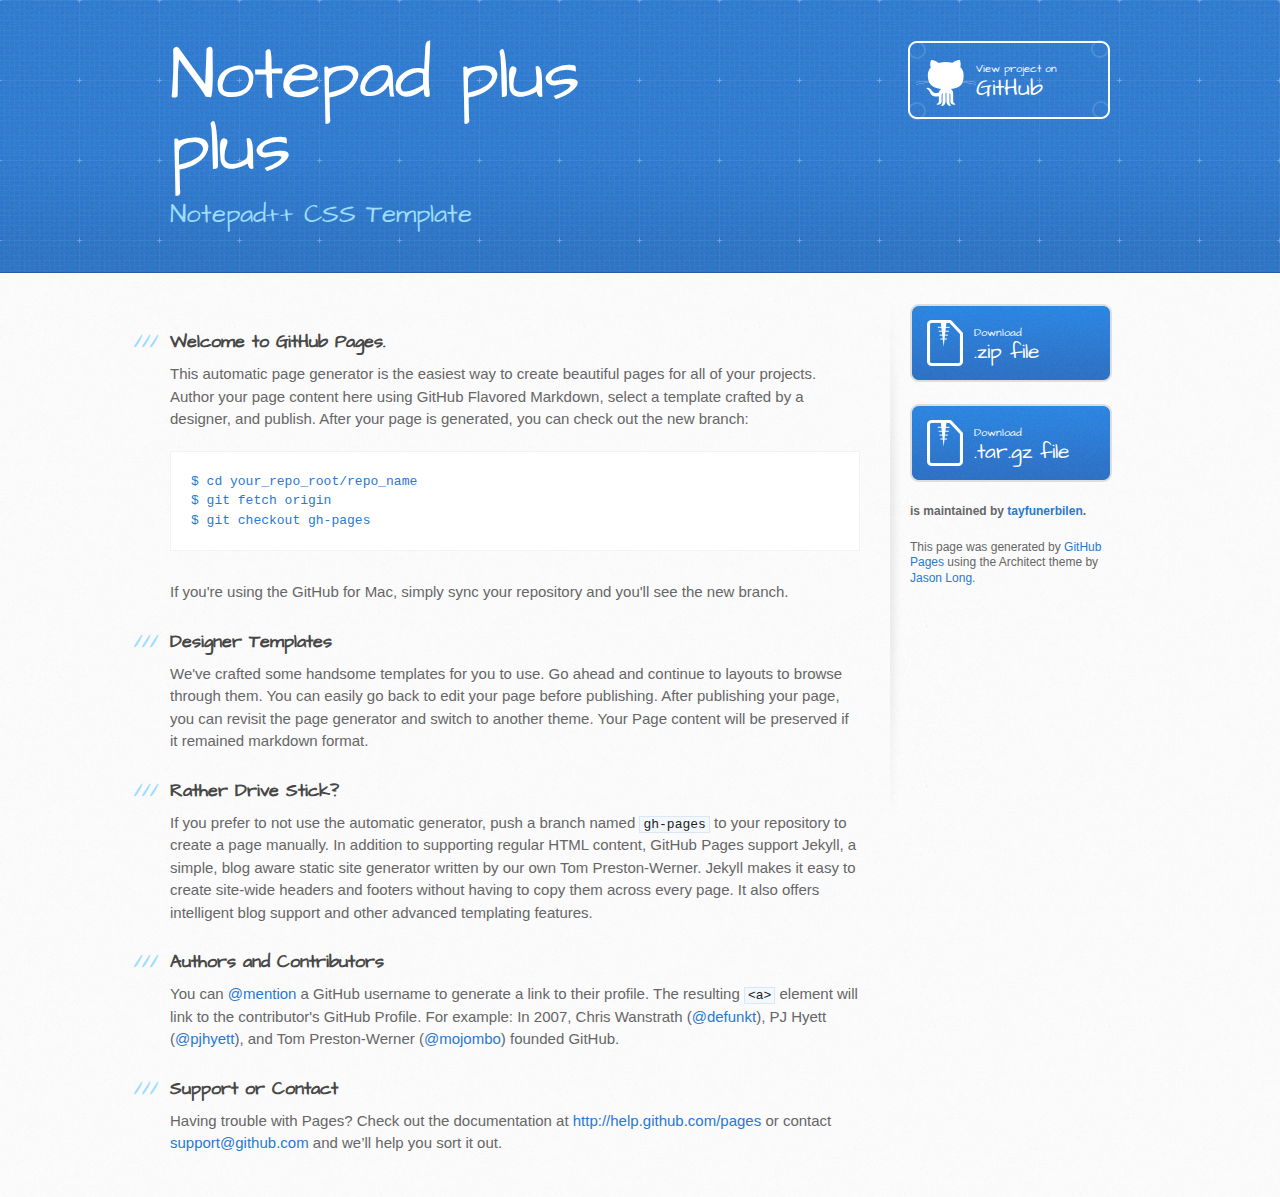
==== index.html @ f8ce4841 "Create gh-pages branch via GitHub" ====
<!DOCTYPE html>
<html>
  <head>
    <meta charset='utf-8'>
    <meta http-equiv="X-UA-Compatible" content="chrome=1">
    <meta name="viewport" content="width=device-width, initial-scale=1, maximum-scale=1">
    <link href='https://fonts.googleapis.com/css?family=Architects+Daughter' rel='stylesheet' type='text/css'>
    <link rel="stylesheet" type="text/css" href="stylesheets/stylesheet.css" media="screen" />
    <link rel="stylesheet" type="text/css" href="stylesheets/pygment_trac.css" media="screen" />
    <link rel="stylesheet" type="text/css" href="stylesheets/print.css" media="print" />

    <!--[if lt IE 9]>
    <script src="//html5shiv.googlecode.com/svn/trunk/html5.js"></script>
    <![endif]-->

    <title>Notepad plus plus by tayfunerbilen</title>
  </head>

  <body>
    <header>
      <div class="inner">
        <h1>Notepad plus plus</h1>
        <h2>Notepad++ CSS Template</h2>
        <a href="https://github.com/tayfunerbilen/notepad_plus_plus" class="button"><small>View project on</small>GitHub</a>
      </div>
    </header>

    <div id="content-wrapper">
      <div class="inner clearfix">
        <section id="main-content">
          <h3>
<a name="welcome-to-github-pages" class="anchor" href="#welcome-to-github-pages"><span class="octicon octicon-link"></span></a>Welcome to GitHub Pages.</h3>

<p>This automatic page generator is the easiest way to create beautiful pages for all of your projects. Author your page content here using GitHub Flavored Markdown, select a template crafted by a designer, and publish. After your page is generated, you can check out the new branch:</p>

<pre><code>$ cd your_repo_root/repo_name
$ git fetch origin
$ git checkout gh-pages
</code></pre>

<p>If you're using the GitHub for Mac, simply sync your repository and you'll see the new branch.</p>

<h3>
<a name="designer-templates" class="anchor" href="#designer-templates"><span class="octicon octicon-link"></span></a>Designer Templates</h3>

<p>We've crafted some handsome templates for you to use. Go ahead and continue to layouts to browse through them. You can easily go back to edit your page before publishing. After publishing your page, you can revisit the page generator and switch to another theme. Your Page content will be preserved if it remained markdown format.</p>

<h3>
<a name="rather-drive-stick" class="anchor" href="#rather-drive-stick"><span class="octicon octicon-link"></span></a>Rather Drive Stick?</h3>

<p>If you prefer to not use the automatic generator, push a branch named <code>gh-pages</code> to your repository to create a page manually. In addition to supporting regular HTML content, GitHub Pages support Jekyll, a simple, blog aware static site generator written by our own Tom Preston-Werner. Jekyll makes it easy to create site-wide headers and footers without having to copy them across every page. It also offers intelligent blog support and other advanced templating features.</p>

<h3>
<a name="authors-and-contributors" class="anchor" href="#authors-and-contributors"><span class="octicon octicon-link"></span></a>Authors and Contributors</h3>

<p>You can <a href="https://github.com/blog/821" class="user-mention">@mention</a> a GitHub username to generate a link to their profile. The resulting <code>&lt;a&gt;</code> element will link to the contributor's GitHub Profile. For example: In 2007, Chris Wanstrath (<a href="https://github.com/defunkt" class="user-mention">@defunkt</a>), PJ Hyett (<a href="https://github.com/pjhyett" class="user-mention">@pjhyett</a>), and Tom Preston-Werner (<a href="https://github.com/mojombo" class="user-mention">@mojombo</a>) founded GitHub.</p>

<h3>
<a name="support-or-contact" class="anchor" href="#support-or-contact"><span class="octicon octicon-link"></span></a>Support or Contact</h3>

<p>Having trouble with Pages? Check out the documentation at <a href="http://help.github.com/pages">http://help.github.com/pages</a> or contact <a href="mailto:support@github.com">support@github.com</a> and we’ll help you sort it out.</p>
        </section>

        <aside id="sidebar">
          <a href="https://github.com/tayfunerbilen/notepad_plus_plus/zipball/master" class="button">
            <small>Download</small>
            .zip file
          </a>
          <a href="https://github.com/tayfunerbilen/notepad_plus_plus/tarball/master" class="button">
            <small>Download</small>
            .tar.gz file
          </a>

          <p class="repo-owner"><a href="https://github.com/tayfunerbilen/notepad_plus_plus"></a> is maintained by <a href="https://github.com/tayfunerbilen">tayfunerbilen</a>.</p>

          <p>This page was generated by <a href="pages.github.com">GitHub Pages</a> using the Architect theme by <a href="https://twitter.com/jasonlong">Jason Long</a>.</p>
        </aside>
      </div>
    </div>

  
  </body>
</html>
---- stylesheets/stylesheet.css ----
/* http://meyerweb.com/eric/tools/css/reset/ 
   v2.0 | 20110126
   License: none (public domain)
*/
html, body, div, span, applet, object, iframe,
h1, h2, h3, h4, h5, h6, p, blockquote, pre,
a, abbr, acronym, address, big, cite, code,
del, dfn, em, img, ins, kbd, q, s, samp,
small, strike, strong, sub, sup, tt, var,
b, u, i, center,
dl, dt, dd, ol, ul, li,
fieldset, form, label, legend,
table, caption, tbody, tfoot, thead, tr, th, td,
article, aside, canvas, details, embed, 
figure, figcaption, footer, header, hgroup, 
menu, nav, output, ruby, section, summary,
time, mark, audio, video {
	margin: 0;
	padding: 0;
	border: 0;
	font-size: 100%;
	font: inherit;
	vertical-align: baseline;
}
/* HTML5 display-role reset for older browsers */
article, aside, details, figcaption, figure, 
footer, header, hgroup, menu, nav, section {
	display: block;
}
body {
	line-height: 1;
}
ol, ul {
	list-style: none;
}
blockquote, q {
	quotes: none;
}
blockquote:before, blockquote:after,
q:before, q:after {
	content: '';
	content: none;
}
table {
	border-collapse: collapse;
	border-spacing: 0;
}

/* LAYOUT STYLES */
body {
  font-size: 15px;
  line-height: 1.5; 
  background: #fafafa url(../images/body-bg.jpg) 0 0 repeat;
  font-family: 'Helvetica Neue', Helvetica, Arial, serif;
  font-weight: 400;
  color: #666;
}

a {
  color: #2879d0;
}
a:hover {
  color: #2268b2;
}

header {
  padding-top: 40px;
  padding-bottom: 40px;
  font-family: 'Architects Daughter', 'Helvetica Neue', Helvetica, Arial, serif; 
  background: #2e7bcf url(../images/header-bg.jpg) 0 0 repeat-x;
  border-bottom: solid 1px #275da1;
}

header h1 {
  letter-spacing: -1px;
  font-size: 72px;
  color: #fff;
  line-height: 1;
  margin-bottom: 0.2em;
  width: 540px;
}

header h2 {
  font-size: 26px;
  color: #9ddcff;
  font-weight: normal;
  line-height: 1.3;
  width: 540px;
  letter-spacing: 0;
}

.inner {
  position: relative;
  width: 940px;
  margin: 0 auto;
}

#content-wrapper {
  border-top: solid 1px #fff;
  padding-top: 30px;
}

#main-content {
  width: 690px;
  float: left;
}

#main-content img {
  max-width: 100%;
}

aside#sidebar {
  width: 200px;
  padding-left: 20px;
  min-height: 504px;
  float: right;
  background: transparent url(../images/sidebar-bg.jpg) 0 0 no-repeat;
  font-size: 12px;
  line-height: 1.3;
}

aside#sidebar p.repo-owner,
aside#sidebar p.repo-owner a {
  font-weight: bold;
}

#downloads {
  margin-bottom: 40px;
}

a.button {
  width: 134px;
  height: 58px;
  line-height: 1.2;
  font-size: 23px;
  color: #fff;
  padding-left: 68px;
  padding-top: 22px;
  font-family: 'Architects Daughter', 'Helvetica Neue', Helvetica, Arial, serif; 
}
a.button small {
  display: block;
  font-size: 11px;
}
header a.button {
  position: absolute;
  right: 0;
  top: 0;
  background: transparent url(../images/github-button.png) 0 0 no-repeat;
}
aside a.button {
  width: 138px;
  padding-left: 64px;
  display: block;
  background: transparent url(../images/download-button.png) 0 0 no-repeat;
  margin-bottom: 20px;
  font-size: 21px;
}

code, pre {
  font-family: Monaco, "Bitstream Vera Sans Mono", "Lucida Console", Terminal, monospace;
  color: #222;
  margin-bottom: 30px;
  font-size: 13px;
}

code {
  background-color: #f2f8fc;
  border: solid 1px #dbe7f3;
  padding: 0 3px;
}

pre {
  padding: 20px;
  background: #fff;
  text-shadow: none;
  overflow: auto;
  border: solid 1px #f2f2f2;
}
pre code {
  color: #2879d0;
  background-color: #fff;
  border: none;
  padding: 0;
}

ul, ol, dl {
  margin-bottom: 20px;
}


/* COMMON STYLES */

hr {
  height: 1px;
  line-height: 1px;
  margin-top: 1em;
  padding-bottom: 1em;
  border: none;
  background: transparent url('../images/hr.png') 0 0 no-repeat;
}

table {
  width: 100%;
  border: 1px solid #ebebeb;
}

th {
  font-weight: 500;
}

td {
  border: 1px solid #ebebeb;
  text-align: center; 
  font-weight: 300;
}

form {
  background: #f2f2f2;
  padding: 20px;
  
}


/* GENERAL ELEMENT TYPE STYLES */

#main-content h1 {
  font-family: 'Architects Daughter', 'Helvetica Neue', Helvetica, Arial, serif; 
  font-size: 2.8em;
  letter-spacing: -1px;
  color: #474747;
} 

#main-content h1:before {
  content: "/";
  color: #9ddcff;
  padding-right: 0.3em;
  margin-left: -0.9em;
}

#main-content h2 {
  font-family: 'Architects Daughter', 'Helvetica Neue', Helvetica, Arial, serif; 
  font-size: 22px;
  font-weight: bold;
  margin-bottom: 8px;
  color: #474747;
} 
#main-content h2:before {
  content: "//";
  color: #9ddcff;
  padding-right: 0.3em;
  margin-left: -1.5em;
}

#main-content h3 {
  font-family: 'Architects Daughter', 'Helvetica Neue', Helvetica, Arial, serif; 
  font-size: 18px;
  font-weight: bold;
  margin-top: 24px;
  margin-bottom: 8px;
  color: #474747;
} 
 
#main-content h3:before {
  content: "///";
  color: #9ddcff;
  padding-right: 0.3em;
  margin-left: -2em;
}

#main-content h4 {
  font-family: 'Architects Daughter', 'Helvetica Neue', Helvetica, Arial, serif; 
  font-size: 15px;
  font-weight: bold;
  color: #474747;
} 

h4:before {
  content: "////";
  color: #9ddcff;
  padding-right: 0.3em;
  margin-left: -2.8em;
}

#main-content h5 {
  font-family: 'Architects Daughter', 'Helvetica Neue', Helvetica, Arial, serif; 
  font-size: 14px;
  color: #474747;
} 
h5:before {
  content: "/////";
  color: #9ddcff;
  padding-right: 0.3em;
  margin-left: -3.2em;
}

#main-content h6 {
  font-family: 'Architects Daughter', 'Helvetica Neue', Helvetica, Arial, serif; 
  font-size: .8em;
  color: #474747;
} 
h6:before {
  content: "//////";
  color: #9ddcff;
  padding-right: 0.3em;
  margin-left: -3.7em;
}

p {
  margin-bottom: 20px;
}
 
a {
  text-decoration: none;
}

p a {
  font-weight: 400;
}

blockquote {
  font-size: 1.6em;
  border-left: 10px solid #e9e9e9;
  margin-bottom: 20px;
  padding: 0 0 0 30px;
}

ul li {
  list-style: disc inside;
  padding-left: 20px;
}

ol li {
  list-style: decimal inside;
  padding-left: 3px;
}

dl dd {
  font-style: italic;
  font-weight: 100;
}

footer {
  background: transparent url('../images/hr.png') 0 0 no-repeat;
  margin-top: 40px;
  padding-top: 20px;
  padding-bottom: 30px;
  font-size: 13px;
  color: #aaa;
}

footer a {
  color: #666;
}
footer a:hover {
  color: #444;
}

/* MISC */
.clearfix:after {
  clear: both;
  content: '.';
  display: block;
  visibility: hidden;
  height: 0;
}

.clearfix {display: inline-block;}
* html .clearfix {height: 1%;}
.clearfix {display: block;}

/* #Media Queries
================================================== */

/* Smaller than standard 960 (devices and browsers) */
@media only screen and (max-width: 959px) {}

/* Tablet Portrait size to standard 960 (devices and browsers) */
@media only screen and (min-width: 768px) and (max-width: 959px) {
  .inner {
    width: 740px;
  }
  header h1, header h2 {
    width: 340px;
  }
  header h1 {
    font-size: 60px;
  }
  header h2 {
    font-size: 30px;
  }
  #main-content {
    width: 490px;
  }
  #main-content h1:before,
  #main-content h2:before,
  #main-content h3:before,
  #main-content h4:before,
  #main-content h5:before,
  #main-content h6:before {
    content: none;
    padding-right: 0;
    margin-left: 0;
  }
}

/* All Mobile Sizes (devices and browser) */
@media only screen and (max-width: 767px) {
  .inner {
    width: 93%;
  }
  header {
    padding: 20px 0;
  }
  header .inner {
    position: relative;
  }
  header h1, header h2 {
    width: 100%;
  }
  header h1 {
    font-size: 48px;
  }
  header h2 {
    font-size: 24px;
  }
  header a.button {
    background-image: none;
    width: auto;
    height: auto;
    display: inline-block;
    margin-top: 15px;
    padding: 5px 10px;
    position: relative;
    text-align: center;
    font-size: 13px;
    line-height: 1;
    background-color: #9ddcff;
    color: #2879d0;
    -moz-border-radius: 5px;
    -webkit-border-radius: 5px;                     
    border-radius: 5px;    
  }
  header a.button small {
    font-size: 13px;
    display: inline;
  }
  #main-content,
  aside#sidebar {
    float: none;
    width: 100% ! important;
  }
  aside#sidebar {
    background-image: none;
    margin-top: 20px;
    border-top: solid 1px #ddd;
    padding: 20px 0;
    min-height: 0;
  }
  aside#sidebar a.button {
    display: none;
  }
  #main-content h1:before,
  #main-content h2:before,
  #main-content h3:before,
  #main-content h4:before,
  #main-content h5:before,
  #main-content h6:before {
    content: none;
    padding-right: 0;
    margin-left: 0;
  }
}

/* Mobile Landscape Size to Tablet Portrait (devices and browsers) */
@media only screen and (min-width: 480px) and (max-width: 767px) {}

/* Mobile Portrait Size to Mobile Landscape Size (devices and browsers) */
@media only screen and (max-width: 479px) {}
---- stylesheets/pygment_trac.css ----
.highlight  { background: #ffffff; }
.highlight .c { color: #999988; font-style: italic } /* Comment */
.highlight .err { color: #a61717; background-color: #e3d2d2 } /* Error */
.highlight .k { font-weight: bold } /* Keyword */
.highlight .o { font-weight: bold } /* Operator */
.highlight .cm { color: #999988; font-style: italic } /* Comment.Multiline */
.highlight .cp { color: #999999; font-weight: bold } /* Comment.Preproc */
.highlight .c1 { color: #999988; font-style: italic } /* Comment.Single */
.highlight .cs { color: #999999; font-weight: bold; font-style: italic } /* Comment.Special */
.highlight .gd { color: #000000; background-color: #ffdddd } /* Generic.Deleted */
.highlight .gd .x { color: #000000; background-color: #ffaaaa } /* Generic.Deleted.Specific */
.highlight .ge { font-style: italic } /* Generic.Emph */
.highlight .gr { color: #aa0000 } /* Generic.Error */
.highlight .gh { color: #999999 } /* Generic.Heading */
.highlight .gi { color: #000000; background-color: #ddffdd } /* Generic.Inserted */
.highlight .gi .x { color: #000000; background-color: #aaffaa } /* Generic.Inserted.Specific */
.highlight .go { color: #888888 } /* Generic.Output */
.highlight .gp { color: #555555 } /* Generic.Prompt */
.highlight .gs { font-weight: bold } /* Generic.Strong */
.highlight .gu { color: #800080; font-weight: bold; } /* Generic.Subheading */
.highlight .gt { color: #aa0000 } /* Generic.Traceback */
.highlight .kc { font-weight: bold } /* Keyword.Constant */
.highlight .kd { font-weight: bold } /* Keyword.Declaration */
.highlight .kn { font-weight: bold } /* Keyword.Namespace */
.highlight .kp { font-weight: bold } /* Keyword.Pseudo */
.highlight .kr { font-weight: bold } /* Keyword.Reserved */
.highlight .kt { color: #445588; font-weight: bold } /* Keyword.Type */
.highlight .m { color: #009999 } /* Literal.Number */
.highlight .s { color: #d14 } /* Literal.String */
.highlight .na { color: #008080 } /* Name.Attribute */
.highlight .nb { color: #0086B3 } /* Name.Builtin */
.highlight .nc { color: #445588; font-weight: bold } /* Name.Class */
.highlight .no { color: #008080 } /* Name.Constant */
.highlight .ni { color: #800080 } /* Name.Entity */
.highlight .ne { color: #990000; font-weight: bold } /* Name.Exception */
.highlight .nf { color: #990000; font-weight: bold } /* Name.Function */
.highlight .nn { color: #555555 } /* Name.Namespace */
.highlight .nt { color: #000080 } /* Name.Tag */
.highlight .nv { color: #008080 } /* Name.Variable */
.highlight .ow { font-weight: bold } /* Operator.Word */
.highlight .w { color: #bbbbbb } /* Text.Whitespace */
.highlight .mf { color: #009999 } /* Literal.Number.Float */
.highlight .mh { color: #009999 } /* Literal.Number.Hex */
.highlight .mi { color: #009999 } /* Literal.Number.Integer */
.highlight .mo { color: #009999 } /* Literal.Number.Oct */
.highlight .sb { color: #d14 } /* Literal.String.Backtick */
.highlight .sc { color: #d14 } /* Literal.String.Char */
.highlight .sd { color: #d14 } /* Literal.String.Doc */
.highlight .s2 { color: #d14 } /* Literal.String.Double */
.highlight .se { color: #d14 } /* Literal.String.Escape */
.highlight .sh { color: #d14 } /* Literal.String.Heredoc */
.highlight .si { color: #d14 } /* Literal.String.Interpol */
.highlight .sx { color: #d14 } /* Literal.String.Other */
.highlight .sr { color: #009926 } /* Literal.String.Regex */
.highlight .s1 { color: #d14 } /* Literal.String.Single */
.highlight .ss { color: #990073 } /* Literal.String.Symbol */
.highlight .bp { color: #999999 } /* Name.Builtin.Pseudo */
.highlight .vc { color: #008080 } /* Name.Variable.Class */
.highlight .vg { color: #008080 } /* Name.Variable.Global */
.highlight .vi { color: #008080 } /* Name.Variable.Instance */
.highlight .il { color: #009999 } /* Literal.Number.Integer.Long */

.type-csharp .highlight .k { color: #0000FF }
.type-csharp .highlight .kt { color: #0000FF }
.type-csharp .highlight .nf { color: #000000; font-weight: normal }
.type-csharp .highlight .nc { color: #2B91AF }
.type-csharp .highlight .nn { color: #000000 }
.type-csharp .highlight .s { color: #A31515 }
.type-csharp .highlight .sc { color: #A31515 }
---- stylesheets/print.css ----
html, body, div, span, applet, object, iframe,
h1, h2, h3, h4, h5, h6, p, blockquote, pre,
a, abbr, acronym, address, big, cite, code,
del, dfn, em, img, ins, kbd, q, s, samp,
small, strike, strong, sub, sup, tt, var,
b, u, i, center,
dl, dt, dd, ol, ul, li,
fieldset, form, label, legend,
table, caption, tbody, tfoot, thead, tr, th, td,
article, aside, canvas, details, embed, 
figure, figcaption, footer, header, hgroup, 
menu, nav, output, ruby, section, summary,
time, mark, audio, video {
  margin: 0;
  padding: 0;
  border: 0;
  font-size: 100%;
  font: inherit;
  vertical-align: baseline;
}
/* HTML5 display-role reset for older browsers */
article, aside, details, figcaption, figure, 
footer, header, hgroup, menu, nav, section {
  display: block;
}
body {
  line-height: 1;
}
ol, ul {
  list-style: none;
}
blockquote, q {
  quotes: none;
}
blockquote:before, blockquote:after,
q:before, q:after {
  content: '';
  content: none;
}
table {
  border-collapse: collapse;
  border-spacing: 0;
}
body {
  font-size: 13px;
  line-height: 1.5; 
  font-family: 'Helvetica Neue', Helvetica, Arial, serif;
  color: #000;
}

a {
  color: #d5000d;
  font-weight: bold;
}

header {
  padding-top: 35px;
  padding-bottom: 10px;
}

header h1 {
  font-weight: bold;
  letter-spacing: -1px;
  font-size: 48px;
  color: #303030;
  line-height: 1.2;
}

header h2 {
  letter-spacing: -1px;
  font-size: 24px;
  color: #aaa;
  font-weight: normal;
  line-height: 1.3;
}
#downloads {
  display: none;
}
#main_content {
  padding-top: 20px;
}

code, pre {
  font-family: Monaco, "Bitstream Vera Sans Mono", "Lucida Console", Terminal;
  color: #222;
  margin-bottom: 30px;
  font-size: 12px;
}

code {
  padding: 0 3px;
}

pre {
  border: solid 1px #ddd;
  padding: 20px;
  overflow: auto;
}
pre code {
  padding: 0;
}

ul, ol, dl {
  margin-bottom: 20px;
}


/* COMMON STYLES */

table {
  width: 100%;
  border: 1px solid #ebebeb;
}

th {
  font-weight: 500;
}

td {
  border: 1px solid #ebebeb;
  text-align: center; 
  font-weight: 300;
}

form {
  background: #f2f2f2;
  padding: 20px;
  
}


/* GENERAL ELEMENT TYPE STYLES */

h1 {
  font-size: 2.8em;
} 

h2 {
  font-size: 22px;
  font-weight: bold;
  color: #303030;
  margin-bottom: 8px;
} 

h3 {
  color: #d5000d;
  font-size: 18px;
  font-weight: bold;
  margin-bottom: 8px;
} 
 
h4 {
  font-size: 16px;
  color: #303030;
  font-weight: bold;
} 

h5 {
  font-size: 1em;
  color: #303030;
} 

h6 {
  font-size: .8em;
  color: #303030;
} 

p {
  font-weight: 300;
  margin-bottom: 20px;
}
 
a {
  text-decoration: none;
}

p a {
  font-weight: 400;
}

blockquote {
  font-size: 1.6em;
  border-left: 10px solid #e9e9e9;
  margin-bottom: 20px;
  padding: 0 0 0 30px;
}

ul li {
  list-style: disc inside;
  padding-left: 20px;
}

ol li {
  list-style: decimal inside;
  padding-left: 3px;
}

dl dd {
  font-style: italic;
  font-weight: 100;
}

footer {
  margin-top: 40px;
  padding-top: 20px;
  padding-bottom: 30px;
  font-size: 13px;
  color: #aaa;
}

footer a {
  color: #666;
}

/* MISC */
.clearfix:after {
  clear: both;
  content: '.';
  display: block;
  visibility: hidden;
  height: 0;
}

.clearfix {display: inline-block;}
* html .clearfix {height: 1%;}
.clearfix {display: block;}
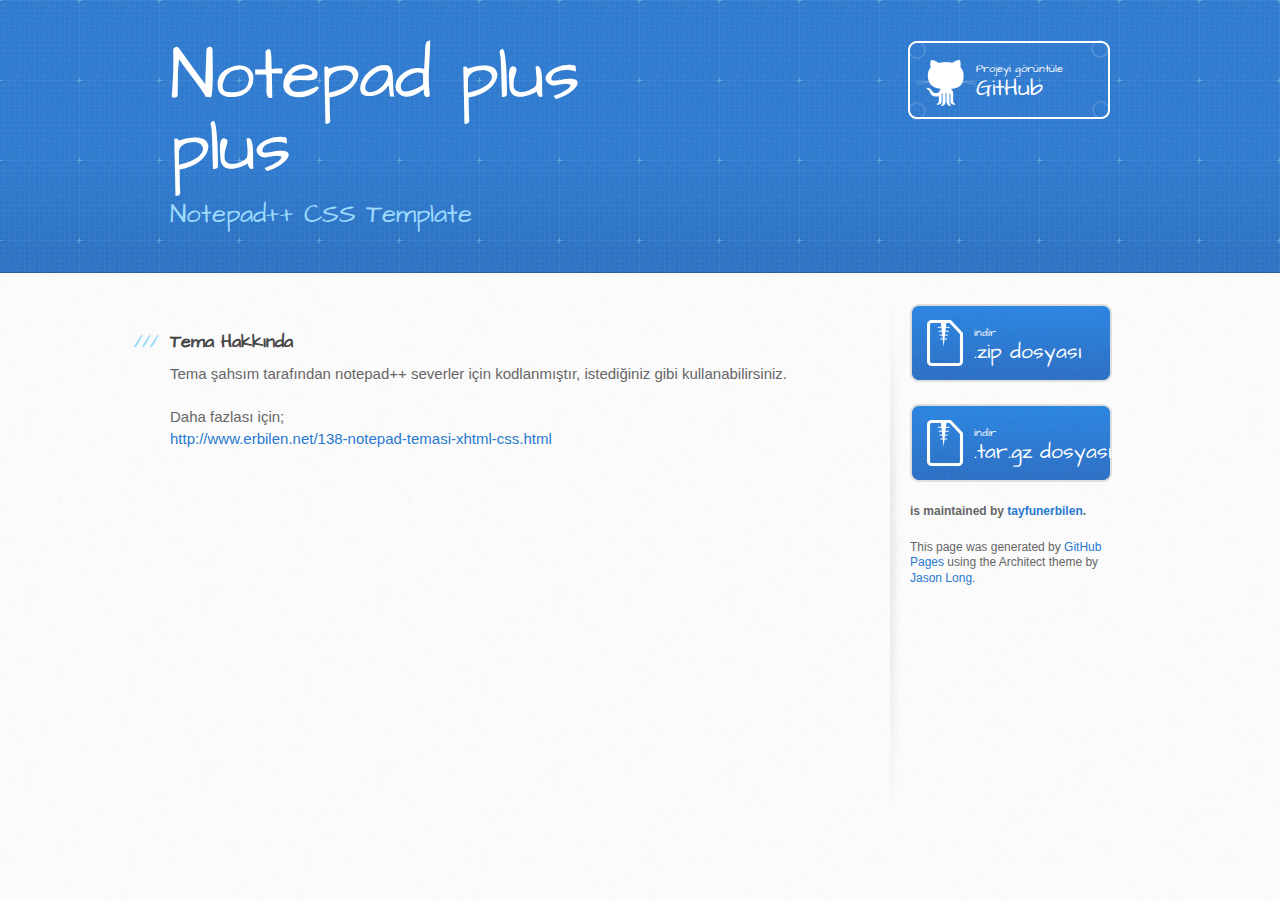
==== commit 0b80c7eb: "Update index.html" ====
--- a/index.html
+++ b/index.html
@@ -13,7 +13,7 @@
     <script src="//html5shiv.googlecode.com/svn/trunk/html5.js"></script>
     <![endif]-->
 
-    <title>Notepad plus plus by tayfunerbilen</title>
+    <title>Notepad++ CSS Theme by Tayfun Erbilen</title>
   </head>
 
   <body>
@@ -21,7 +21,7 @@
       <div class="inner">
         <h1>Notepad plus plus</h1>
         <h2>Notepad++ CSS Template</h2>
-        <a href="https://github.com/tayfunerbilen/notepad_plus_plus" class="button"><small>View project on</small>GitHub</a>
+        <a href="https://github.com/tayfunerbilen/notepad_plus_plus" class="button"><small>Projeyi görüntüle</small>GitHub</a>
       </div>
     </header>
 
@@ -29,46 +29,21 @@
       <div class="inner clearfix">
         <section id="main-content">
           <h3>
-<a name="welcome-to-github-pages" class="anchor" href="#welcome-to-github-pages"><span class="octicon octicon-link"></span></a>Welcome to GitHub Pages.</h3>
+<a name="welcome-to-github-pages" class="anchor" href="#welcome-to-github-pages"><span class="octicon octicon-link"></span></a>Tema Hakkında</h3>
 
-<p>This automatic page generator is the easiest way to create beautiful pages for all of your projects. Author your page content here using GitHub Flavored Markdown, select a template crafted by a designer, and publish. After your page is generated, you can check out the new branch:</p>
+<p>Tema şahsım tarafından notepad++ severler için kodlanmıştır, istediğiniz gibi kullanabilirsiniz.</p>
+<p>Daha fazlası için;<br /><a href="http://www.erbilen.net/138-notepad-temasi-xhtml-css.html">http://www.erbilen.net/138-notepad-temasi-xhtml-css.html</a></p>
 
-<pre><code>$ cd your_repo_root/repo_name
-$ git fetch origin
-$ git checkout gh-pages
-</code></pre>
-
-<p>If you're using the GitHub for Mac, simply sync your repository and you'll see the new branch.</p>
-
-<h3>
-<a name="designer-templates" class="anchor" href="#designer-templates"><span class="octicon octicon-link"></span></a>Designer Templates</h3>
-
-<p>We've crafted some handsome templates for you to use. Go ahead and continue to layouts to browse through them. You can easily go back to edit your page before publishing. After publishing your page, you can revisit the page generator and switch to another theme. Your Page content will be preserved if it remained markdown format.</p>
-
-<h3>
-<a name="rather-drive-stick" class="anchor" href="#rather-drive-stick"><span class="octicon octicon-link"></span></a>Rather Drive Stick?</h3>
-
-<p>If you prefer to not use the automatic generator, push a branch named <code>gh-pages</code> to your repository to create a page manually. In addition to supporting regular HTML content, GitHub Pages support Jekyll, a simple, blog aware static site generator written by our own Tom Preston-Werner. Jekyll makes it easy to create site-wide headers and footers without having to copy them across every page. It also offers intelligent blog support and other advanced templating features.</p>
-
-<h3>
-<a name="authors-and-contributors" class="anchor" href="#authors-and-contributors"><span class="octicon octicon-link"></span></a>Authors and Contributors</h3>
-
-<p>You can <a href="https://github.com/blog/821" class="user-mention">@mention</a> a GitHub username to generate a link to their profile. The resulting <code>&lt;a&gt;</code> element will link to the contributor's GitHub Profile. For example: In 2007, Chris Wanstrath (<a href="https://github.com/defunkt" class="user-mention">@defunkt</a>), PJ Hyett (<a href="https://github.com/pjhyett" class="user-mention">@pjhyett</a>), and Tom Preston-Werner (<a href="https://github.com/mojombo" class="user-mention">@mojombo</a>) founded GitHub.</p>
-
-<h3>
-<a name="support-or-contact" class="anchor" href="#support-or-contact"><span class="octicon octicon-link"></span></a>Support or Contact</h3>
-
-<p>Having trouble with Pages? Check out the documentation at <a href="http://help.github.com/pages">http://help.github.com/pages</a> or contact <a href="mailto:support@github.com">support@github.com</a> and we’ll help you sort it out.</p>
         </section>
 
         <aside id="sidebar">
           <a href="https://github.com/tayfunerbilen/notepad_plus_plus/zipball/master" class="button">
-            <small>Download</small>
-            .zip file
+            <small>indir</small>
+            .zip dosyası
           </a>
           <a href="https://github.com/tayfunerbilen/notepad_plus_plus/tarball/master" class="button">
-            <small>Download</small>
-            .tar.gz file
+            <small>indir</small>
+            .tar.gz dosyası
           </a>
 
           <p class="repo-owner"><a href="https://github.com/tayfunerbilen/notepad_plus_plus"></a> is maintained by <a href="https://github.com/tayfunerbilen">tayfunerbilen</a>.</p>
@@ -80,4 +55,4 @@
 
   
   </body>
-</html>+</html>
